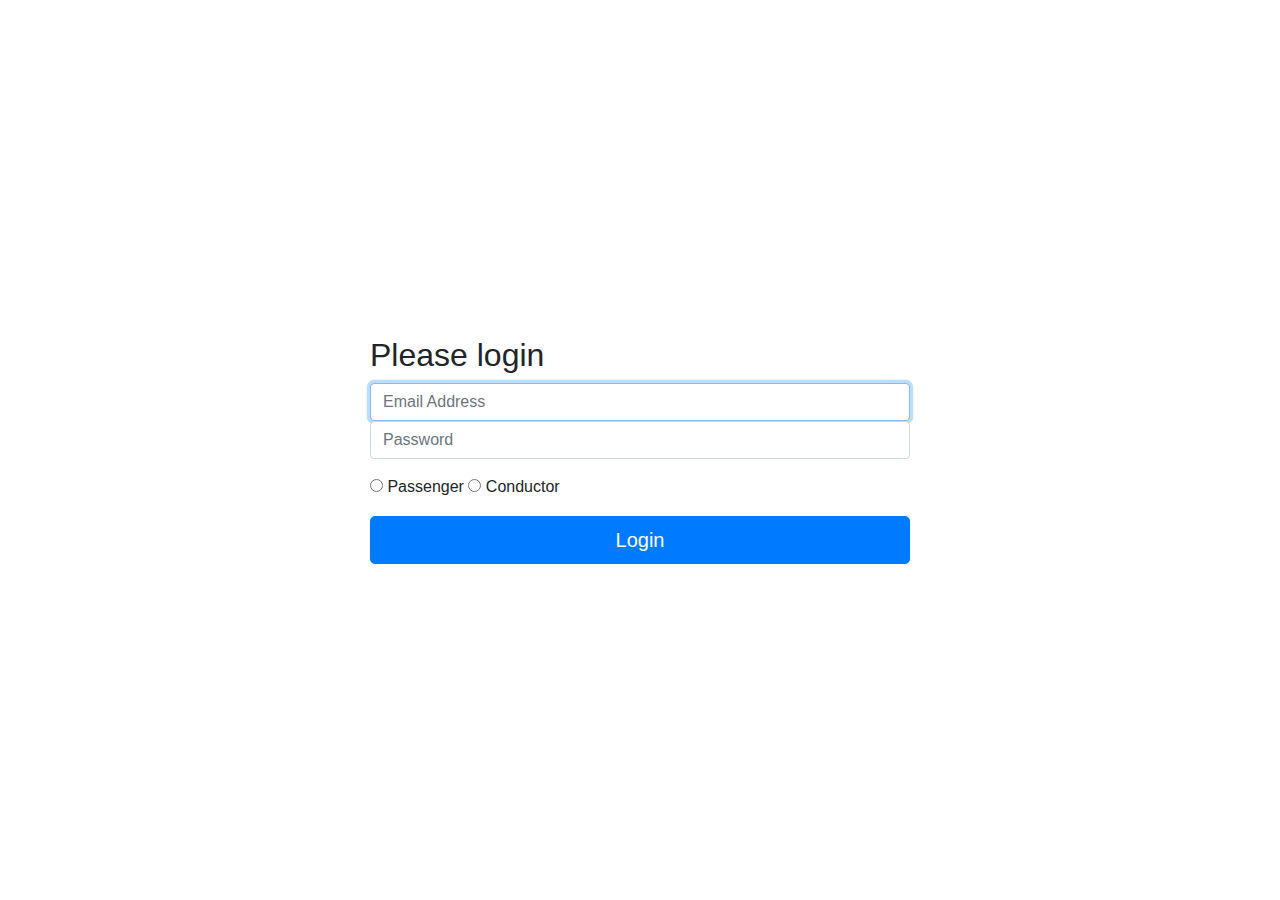
==== index.html @ 95f3b805 "Add files via upload" ====
<!DOCTYPE html>
<html lang="en">

<head>
    <meta charset="UTF-8">
    <meta http-equiv="X-UA-Compatible" content="IE=edge">
    <meta name="viewport" content="width=device-width, initial-scale=1.0">
    <title>Safari Poa</title>
    <!-- Bootstrap CSS -->
    <link rel="stylesheet" href="https://stackpath.bootstrapcdn.com/bootstrap/4.5.2/css/bootstrap.min.css"
        integrity="sha384-JcKb8q3iqJ61gNV9KGb8thSsNjpSL0n8PARn9HuZOnIxN0hoP+VmmDGMN5t9UJ0Z" crossorigin="anoylenymous">
    <link rel="stylesheet" href="style.css" />
    <!-- Bootstrap JS -->
    <script src="https://stackpath.bootstrapcdn.com/bootstrap/4.5.2/js/bootstrap.min.js"
        integrity="sha384-B4gt1jrGC7Jh4AgTPSdUtOBvfO8shuf57BaghqFfPlYxofvL8/KUEfYiJOMMV+rV"
        crossorigin="anonymous"></script>
</head>


<body class="h-100" data-new-gr-c-s-check-loaded="14.1087.0" data-gr-ext-installed="">


    <div class="container j-container">
        <div class="row h-100 justify-content-center align-items-center">
            <div class="col-10 col-md-8 col-lg-6">
                <!-- Form -->
                <form class="form-signin">
                    <h2 class="form-signin-heading">Please login</h2>
                    <input type="text" class="form-control" name="username" placeholder="Email Address" required=""
                        autofocus="" />
                    <input type="password" class="form-control mb-3" name="password" placeholder="Password"
                        required="" />
                    <div>
                        <label for="passenger">
                            <input class="mb-3" type="radio" id="passenger" value="passenger" name="user">
                            Passenger
                        </label>
                        <label for="conductor">
                            <input class="mb-3" type="radio" id="conductor" value="conductor" name="user">
                            Conductor
                        </label>
                    </div>
                    <button class="btn btn-lg btn-primary btn-block" type="submit">Login</button>
                </form>
                <!-- Form end -->
            </div>
        </div>
    </div>




</body>

</html>
---- style.css ----
.j-container {
    justify-content: center;
    height: 100vh !important;
}
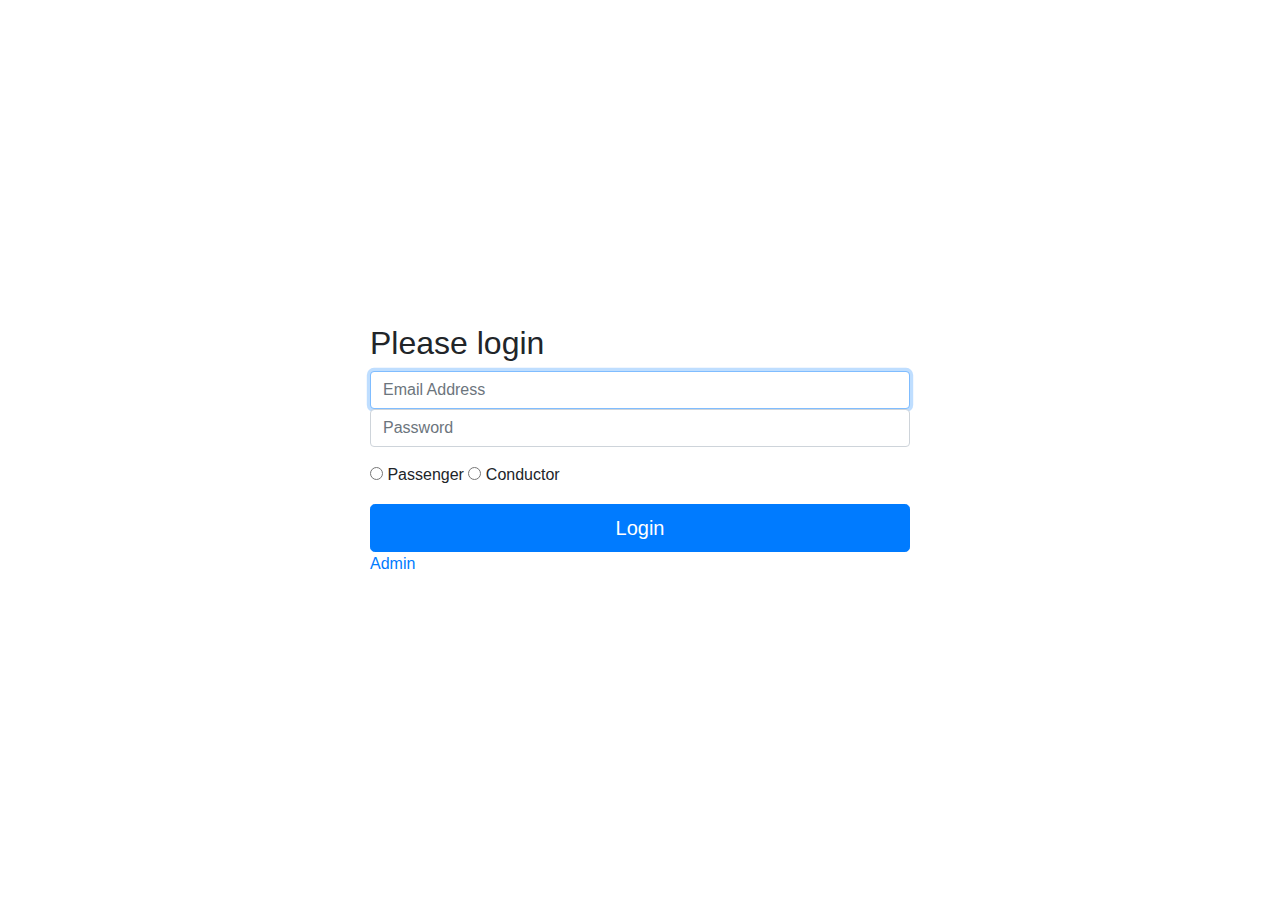
==== commit 947a2f54: "10.43 edit" ====
--- a/index.html
+++ b/index.html
@@ -9,7 +9,7 @@
     <!-- Bootstrap CSS -->
     <link rel="stylesheet" href="https://stackpath.bootstrapcdn.com/bootstrap/4.5.2/css/bootstrap.min.css"
         integrity="sha384-JcKb8q3iqJ61gNV9KGb8thSsNjpSL0n8PARn9HuZOnIxN0hoP+VmmDGMN5t9UJ0Z" crossorigin="anoylenymous">
-    <link rel="stylesheet" href="style.css" />
+    <link rel="stylesheet" href="/css/style.css" />
     <!-- Bootstrap JS -->
     <script src="https://stackpath.bootstrapcdn.com/bootstrap/4.5.2/js/bootstrap.min.js"
         integrity="sha384-B4gt1jrGC7Jh4AgTPSdUtOBvfO8shuf57BaghqFfPlYxofvL8/KUEfYiJOMMV+rV"
@@ -40,7 +40,10 @@
                             Conductor
                         </label>
                     </div>
-                    <button class="btn btn-lg btn-primary btn-block" type="submit">Login</button>
+                    <a href="/admin.html">
+                        <button class="btn btn-lg btn-primary btn-block" type="submit">Login</button>
+                    </a>
+                    <a href="/admin.html">Admin</a>
                 </form>
                 <!-- Form end -->
             </div>
--- a/css/style.css
+++ b/css/style.css
@@ -0,0 +1,4 @@
+.j-container {
+    justify-content: center;
+    height: 100vh !important;
+}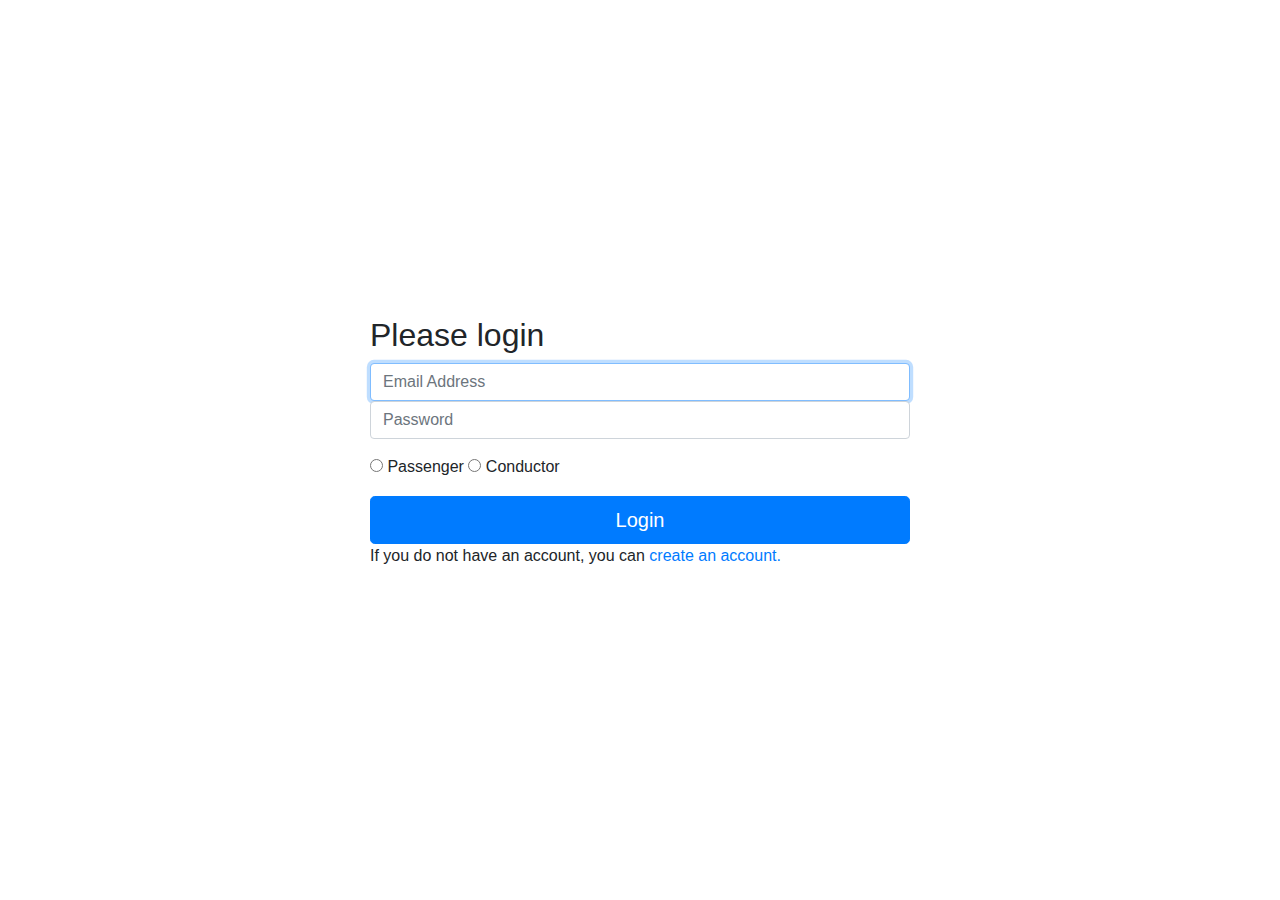
==== commit 5e1f75fa: "Add files via upload" ====
--- a/index.html
+++ b/index.html
@@ -9,7 +9,7 @@
     <!-- Bootstrap CSS -->
     <link rel="stylesheet" href="https://stackpath.bootstrapcdn.com/bootstrap/4.5.2/css/bootstrap.min.css"
         integrity="sha384-JcKb8q3iqJ61gNV9KGb8thSsNjpSL0n8PARn9HuZOnIxN0hoP+VmmDGMN5t9UJ0Z" crossorigin="anoylenymous">
-    <link rel="stylesheet" href="/css/style.css" />
+    <link rel="stylesheet" href="style.css" />
     <!-- Bootstrap JS -->
     <script src="https://stackpath.bootstrapcdn.com/bootstrap/4.5.2/js/bootstrap.min.js"
         integrity="sha384-B4gt1jrGC7Jh4AgTPSdUtOBvfO8shuf57BaghqFfPlYxofvL8/KUEfYiJOMMV+rV"
@@ -40,19 +40,14 @@
                             Conductor
                         </label>
                     </div>
-                    <a href="/admin.html">
-                        <button class="btn btn-lg btn-primary btn-block" type="submit">Login</button>
-                    </a>
-                    <a href="/admin.html">Admin</a>
+                    <button class="btn btn-lg btn-primary btn-block" type="submit">Login</button>
                 </form>
                 <!-- Form end -->
+                <p>If you do not have an account, you can <a href="signup.html">create an account.</a></p>
             </div>
         </div>
     </div>
 
-
-
-
 </body>
 
 </html>--- a/style.css
+++ b/style.css
@@ -0,0 +1,14 @@
+#form1{
+    padding: 20px;
+    border-radius: 3px;
+    border-width: 2px;
+    border-color: black;
+    border-style: solid;
+}.j-container {
+    justify-content: center;
+    height: 100vh !important;
+}
+#leg1{
+    text-align: center;
+    background: red;
+}